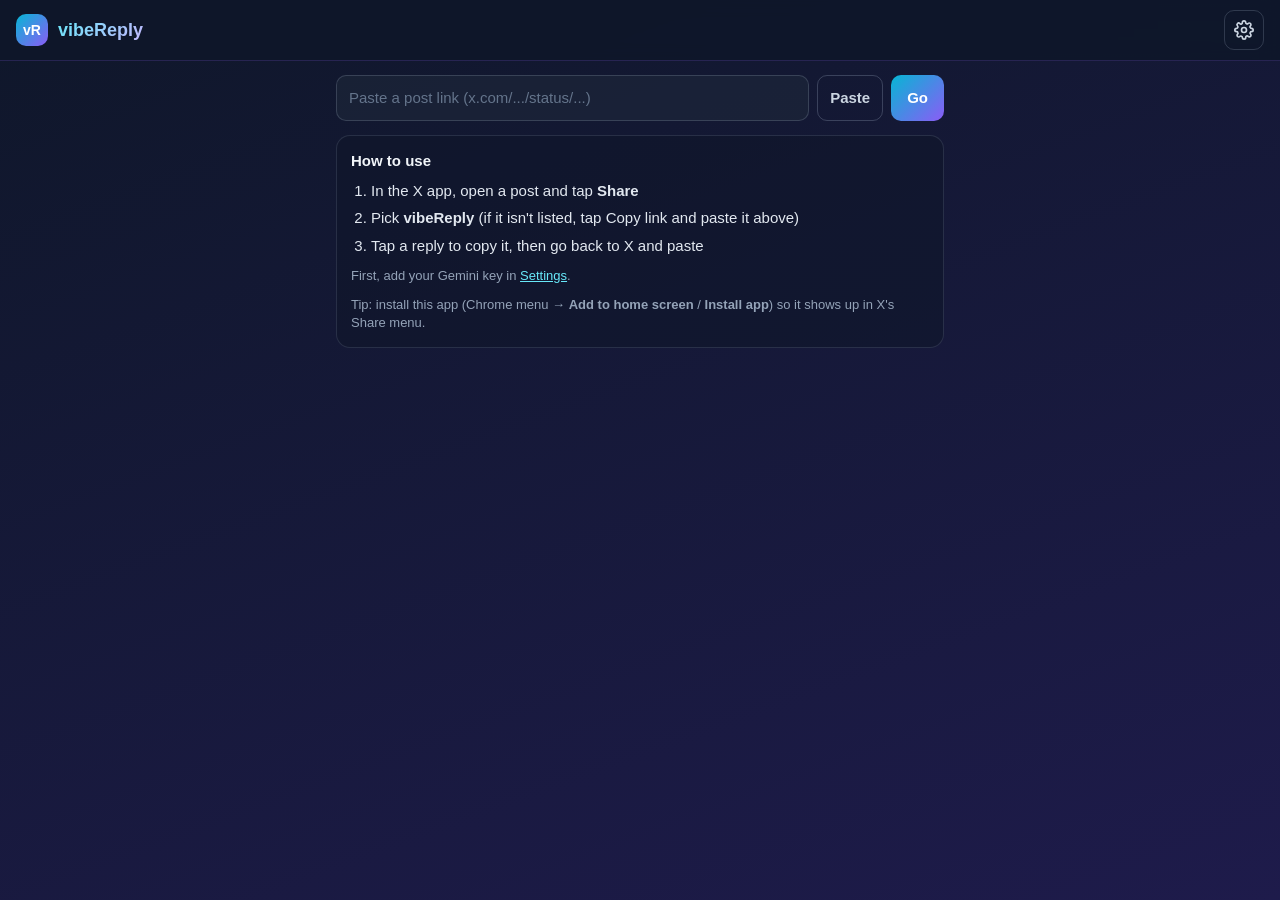
==== mobile/index.html @ 0de53751 "Add files via upload" ====
<!DOCTYPE html>
<html lang="en">
<head>
  <meta charset="UTF-8">
  <meta name="viewport" content="width=device-width, initial-scale=1, viewport-fit=cover">
  <meta name="theme-color" content="#0f172a">
  <title>vibeReply</title>
  <link rel="manifest" href="manifest.webmanifest">
  <link rel="icon" href="icon-192.png">
  <link rel="stylesheet" href="app.css">
</head>
<body>
  <header class="topbar">
    <div class="brand"><span class="logo">vR</span><h1>vibeReply</h1></div>
    <button id="settingsBtn" class="icon-btn" aria-label="Settings" title="Settings">
      <svg width="20" height="20" viewBox="0 0 24 24" fill="none" stroke="currentColor" stroke-width="2" stroke-linecap="round" stroke-linejoin="round"><circle cx="12" cy="12" r="3"/><path d="M19.4 15a1.65 1.65 0 0 0 .33 1.82l.06.06a2 2 0 1 1-2.83 2.83l-.06-.06a1.65 1.65 0 0 0-1.82-.33 1.65 1.65 0 0 0-1 1.51V21a2 2 0 1 1-4 0v-.09A1.65 1.65 0 0 0 9 19.4a1.65 1.65 0 0 0-1.82.33l-.06.06a2 2 0 1 1-2.83-2.83l.06-.06A1.65 1.65 0 0 0 4.68 15a1.65 1.65 0 0 0-1.51-1H3a2 2 0 1 1 0-4h.09A1.65 1.65 0 0 0 4.6 9a1.65 1.65 0 0 0-.33-1.82l-.06-.06a2 2 0 1 1 2.83-2.83l.06.06A1.65 1.65 0 0 0 9 4.68a1.65 1.65 0 0 0 1-1.51V3a2 2 0 1 1 4 0v.09a1.65 1.65 0 0 0 1 1.51 1.65 1.65 0 0 0 1.82-.33l.06-.06a2 2 0 1 1 2.83 2.83l-.06.06A1.65 1.65 0 0 0 19.4 9a1.65 1.65 0 0 0 1.51 1H21a2 2 0 1 1 0 4h-.09a1.65 1.65 0 0 0-1.51 1z"/></svg>
    </button>
  </header>

  <main>
    <form id="linkForm" class="link-form" autocomplete="off">
      <input id="linkInput" type="text" inputmode="url" autocapitalize="off" spellcheck="false" placeholder="Paste a post link (x.com/.../status/...)" aria-label="Post link">
      <button id="pasteBtn" type="button" class="btn-secondary">Paste</button>
      <button id="goBtn" type="submit" class="btn-primary">Go</button>
    </form>

    <section id="intro" class="card intro">
      <h2>How to use</h2>
      <ol>
        <li>In the X app, open a post and tap <strong>Share</strong></li>
        <li>Pick <strong>vibeReply</strong> (if it isn't listed, tap Copy link and paste it above)</li>
        <li>Tap a reply to copy it, then go back to X and paste</li>
      </ol>
      <p id="noKeysNote" class="note" hidden>First, add your Gemini key in <a href="#" id="openSettingsLink">Settings</a>.</p>
      <p id="installNote" class="note" hidden>
        Tip: install this app (Chrome menu &rarr; <strong>Add to home screen</strong> / <strong>Install app</strong>)
        so it shows up in X's Share menu.
      </p>
      <button id="installBtn" class="btn-primary wide" hidden>Install app</button>
    </section>

    <section id="postCard" class="card post" hidden>
      <div class="post-head">
        <span id="postAuthor" class="post-author"></span>
        <a id="openInX" class="open-x" href="#" target="_blank" rel="noopener">Open in X</a>
      </div>
      <div id="postText" class="post-text"></div>
      <div id="postMedia" class="post-media"></div>
      <div id="postInfo" class="post-info"></div>
      <div id="postRead" class="post-read" hidden></div>
    </section>

    <div id="status" class="status" hidden></div>

    <section id="repliesSection" hidden>
      <div class="section-head">
        <h2>Tap a reply to copy</h2>
        <button id="regenBtn" class="btn-small">Regenerate</button>
      </div>
      <div id="replies" class="replies"></div>
      <div id="meta" class="meta"></div>

      <div class="improve">
        <label for="myReply">Your reply</label>
        <textarea id="myReply" rows="3" placeholder="Write your own reply and get it fixed and improved"></textarea>
        <button id="improveBtn" class="btn-primary wide">Fix &amp; improve</button>
        <div id="improveStatus" class="status" hidden></div>
        <div id="improveResult" hidden>
          <div id="improveFeedback" class="feedback"></div>
          <div id="improveReplies" class="replies"></div>
        </div>
      </div>
    </section>
  </main>

  <div id="settingsView" class="settings" hidden>
    <div class="settings-bar">
      <h2>Settings</h2>
      <button id="settingsDone" class="btn-primary">Done</button>
    </div>
    <iframe id="settingsFrame" title="vibeReply settings"></iframe>
  </div>

  <div id="toast" class="toast" role="status" aria-live="polite"></div>

  <script src="chrome-shim.js"></script>
  <script src="../background.js"></script>
  <script src="app.js"></script>
</body>
</html>
---- mobile/app.css ----
/* vibeReply phone app - same dark look as the extension panel */
:root {
  --bg: #0f172a;
  --bg2: #1e1b4b;
  --card: rgba(30, 41, 59, 0.6);
  --card-hover: rgba(30, 41, 59, 0.9);
  --line: rgba(148, 163, 184, 0.18);
  --accent-line: rgba(139, 92, 246, 0.35);
  --text: #e2e8f0;
  --text-strong: #f1f5f9;
  --muted: #94a3b8;
  --faint: #64748b;
  --cyan: #67e8f9;
  --grad: linear-gradient(135deg, #06b6d4, #8b5cf6);
}

* { box-sizing: border-box; margin: 0; padding: 0; }
html { -webkit-text-size-adjust: 100%; }
body {
  min-height: 100vh;
  background: linear-gradient(160deg, var(--bg) 0%, var(--bg2) 100%) fixed;
  color: var(--text);
  font-family: -apple-system, BlinkMacSystemFont, 'Segoe UI', Roboto, sans-serif;
  font-size: 15px;
  line-height: 1.45;
  -webkit-tap-highlight-color: transparent;
}
body.no-scroll { overflow: hidden; }
button, input, textarea { font: inherit; color: inherit; }
button { cursor: pointer; }
a { color: var(--cyan); }
[hidden] { display: none !important; }

.topbar {
  position: sticky;
  top: 0;
  z-index: 5;
  display: flex;
  align-items: center;
  justify-content: space-between;
  padding: calc(10px + env(safe-area-inset-top)) 16px 10px;
  background: rgba(15, 23, 42, 0.92);
  backdrop-filter: blur(8px);
  border-bottom: 1px solid rgba(139, 92, 246, 0.2);
}
.brand { display: flex; align-items: center; gap: 10px; }
.logo {
  width: 32px; height: 32px;
  border-radius: 10px;
  background: var(--grad);
  display: flex; align-items: center; justify-content: center;
  font-weight: 800; font-size: 14px; color: #fff;
}
.topbar h1 {
  font-size: 18px;
  background: linear-gradient(135deg, #67e8f9, #c4b5fd);
  -webkit-background-clip: text; background-clip: text; color: transparent;
}
.icon-btn {
  width: 40px; height: 40px;
  display: inline-flex; align-items: center; justify-content: center;
  background: transparent;
  border: 1px solid rgba(148, 163, 184, 0.25);
  border-radius: 10px;
  color: #cbd5e1;
}

main {
  max-width: 640px;
  margin: 0 auto;
  padding: 14px 16px calc(32px + env(safe-area-inset-bottom));
}

.link-form { display: flex; gap: 8px; margin-bottom: 14px; }
.link-form input {
  flex: 1;
  min-width: 0;
  padding: 11px 12px;
  background: var(--card);
  border: 1px solid rgba(148, 163, 184, 0.25);
  border-radius: 10px;
  outline: none;
  font-size: 15px;
}
.link-form input:focus { border-color: rgba(139, 92, 246, 0.6); }
.link-form input::placeholder { color: var(--faint); }

.btn-primary, .btn-secondary, .btn-small {
  border-radius: 10px;
  font-weight: 600;
  border: none;
  white-space: nowrap;
}
.btn-primary { padding: 11px 16px; background: var(--grad); color: #fff; }
.btn-primary:disabled { opacity: 0.55; }
.btn-primary.wide { width: 100%; margin-top: 10px; }
.btn-secondary {
  padding: 11px 12px;
  background: transparent;
  border: 1px solid rgba(148, 163, 184, 0.3);
  color: #cbd5e1;
}
.btn-small {
  padding: 7px 12px;
  font-size: 13px;
  background: transparent;
  border: 1px solid rgba(139, 92, 246, 0.45);
  color: #c4b5fd;
}
.btn-small:disabled { opacity: 0.5; }

.card {
  background: rgba(15, 23, 42, 0.6);
  border: 1px solid var(--line);
  border-radius: 14px;
  padding: 14px;
  margin-bottom: 14px;
}
.intro h2 { font-size: 15px; margin-bottom: 8px; color: var(--text-strong); }
.intro ol { padding-left: 20px; display: grid; gap: 6px; color: var(--text); }
.note { margin-top: 10px; font-size: 13px; color: var(--muted); }

.post-head { display: flex; justify-content: space-between; align-items: baseline; gap: 10px; margin-bottom: 6px; }
.post-author { font-weight: 600; font-size: 14px; color: var(--text-strong); overflow: hidden; text-overflow: ellipsis; white-space: nowrap; }
.open-x { font-size: 13px; white-space: nowrap; text-decoration: none; }
.post-text {
  font-size: 14px;
  white-space: pre-wrap;
  word-break: break-word;
  display: -webkit-box;
  -webkit-line-clamp: 4;
  -webkit-box-orient: vertical;
  overflow: hidden;
}
.post-text.expanded { -webkit-line-clamp: unset; display: block; }
.post-media { display: flex; gap: 6px; margin-top: 10px; overflow-x: auto; }
.post-media img {
  height: 84px;
  max-width: 150px;
  object-fit: cover;
  border-radius: 8px;
  border: 1px solid var(--line);
  flex: 0 0 auto;
}
.post-info { margin-top: 8px; font-size: 12px; color: var(--cyan); }
.post-read {
  margin-top: 8px;
  padding-top: 8px;
  border-top: 1px dashed rgba(148, 163, 184, 0.2);
  font-size: 13px;
  font-style: italic;
  color: var(--muted);
}

.status { padding: 11px 12px; border-radius: 10px; font-size: 13px; margin-bottom: 12px; }
.status-info { background: rgba(6, 182, 212, 0.1); border: 1px solid rgba(6, 182, 212, 0.3); color: var(--cyan); }
.status-error { background: rgba(239, 68, 68, 0.1); border: 1px solid rgba(239, 68, 68, 0.3); color: #fca5a5; }

.section-head { display: flex; justify-content: space-between; align-items: center; margin-bottom: 10px; }
.section-head h2 { font-size: 13px; text-transform: uppercase; letter-spacing: 0.6px; color: var(--muted); font-weight: 600; }

.replies { display: flex; flex-direction: column; gap: 8px; }
.reply {
  display: flex;
  align-items: flex-start;
  gap: 10px;
  width: 100%;
  text-align: left;
  padding: 13px 12px;
  background: var(--card);
  border: 1px solid rgba(148, 163, 184, 0.15);
  border-radius: 12px;
  transition: border-color 0.15s ease, background 0.15s ease;
}
.reply:active { background: var(--card-hover); border-color: rgba(139, 92, 246, 0.55); }
.reply .num {
  flex: 0 0 24px;
  height: 24px;
  border-radius: 50%;
  background: var(--grad);
  color: #fff;
  font-size: 12px;
  font-weight: 700;
  display: flex; align-items: center; justify-content: center;
}
.reply .text { flex: 1; font-size: 15px; color: var(--text-strong); word-break: break-word; user-select: text; }
.reply.fixed { border-color: rgba(16, 185, 129, 0.4); }
.reply.fixed .num { background: linear-gradient(135deg, #10b981, #06b6d4); }
.reply.copied { border-color: rgba(16, 185, 129, 0.6); background: rgba(16, 185, 129, 0.1); }

.meta { margin-top: 8px; font-size: 11px; color: var(--faint); text-align: right; }
.meta:empty { display: none; }

.improve { margin-top: 18px; padding-top: 14px; border-top: 1px solid rgba(139, 92, 246, 0.2); }
.improve label { display: block; font-size: 12px; text-transform: uppercase; letter-spacing: 0.6px; color: var(--muted); margin-bottom: 6px; }
.improve textarea {
  width: 100%;
  min-height: 76px;
  resize: vertical;
  padding: 10px 12px;
  background: var(--card);
  border: 1px solid rgba(148, 163, 184, 0.25);
  border-radius: 12px;
  outline: none;
  font-size: 15px;
}
.improve textarea:focus { border-color: rgba(139, 92, 246, 0.6); }
.improve .btn-primary.wide { margin: 10px 0 12px; }
.feedback {
  padding: 10px 12px;
  border-radius: 10px;
  font-size: 13px;
  margin-bottom: 8px;
  background: rgba(250, 204, 21, 0.08);
  border: 1px solid rgba(250, 204, 21, 0.3);
  color: #fde68a;
}

.settings {
  position: fixed;
  inset: 0;
  z-index: 20;
  display: flex;
  flex-direction: column;
  background: var(--bg);
}
.settings-bar {
  display: flex;
  align-items: center;
  justify-content: space-between;
  padding: calc(10px + env(safe-area-inset-top)) 16px 10px;
  border-bottom: 1px solid rgba(139, 92, 246, 0.2);
}
.settings-bar h2 { font-size: 17px; }
.settings-bar .btn-primary { padding: 8px 18px; }
.settings iframe { flex: 1; width: 100%; border: 0; background: var(--bg); }

.toast {
  position: fixed;
  left: 50%;
  bottom: calc(24px + env(safe-area-inset-bottom));
  transform: translate(-50%, 20px);
  max-width: calc(100% - 32px);
  padding: 11px 16px;
  border-radius: 12px;
  background: #10b981;
  color: #04261b;
  font-weight: 600;
  font-size: 14px;
  box-shadow: 0 10px 30px rgba(0, 0, 0, 0.4);
  opacity: 0;
  pointer-events: none;
  transition: opacity 0.2s ease, transform 0.2s ease;
  z-index: 30;
  text-align: center;
}
.toast.show { opacity: 1; transform: translate(-50%, 0); }
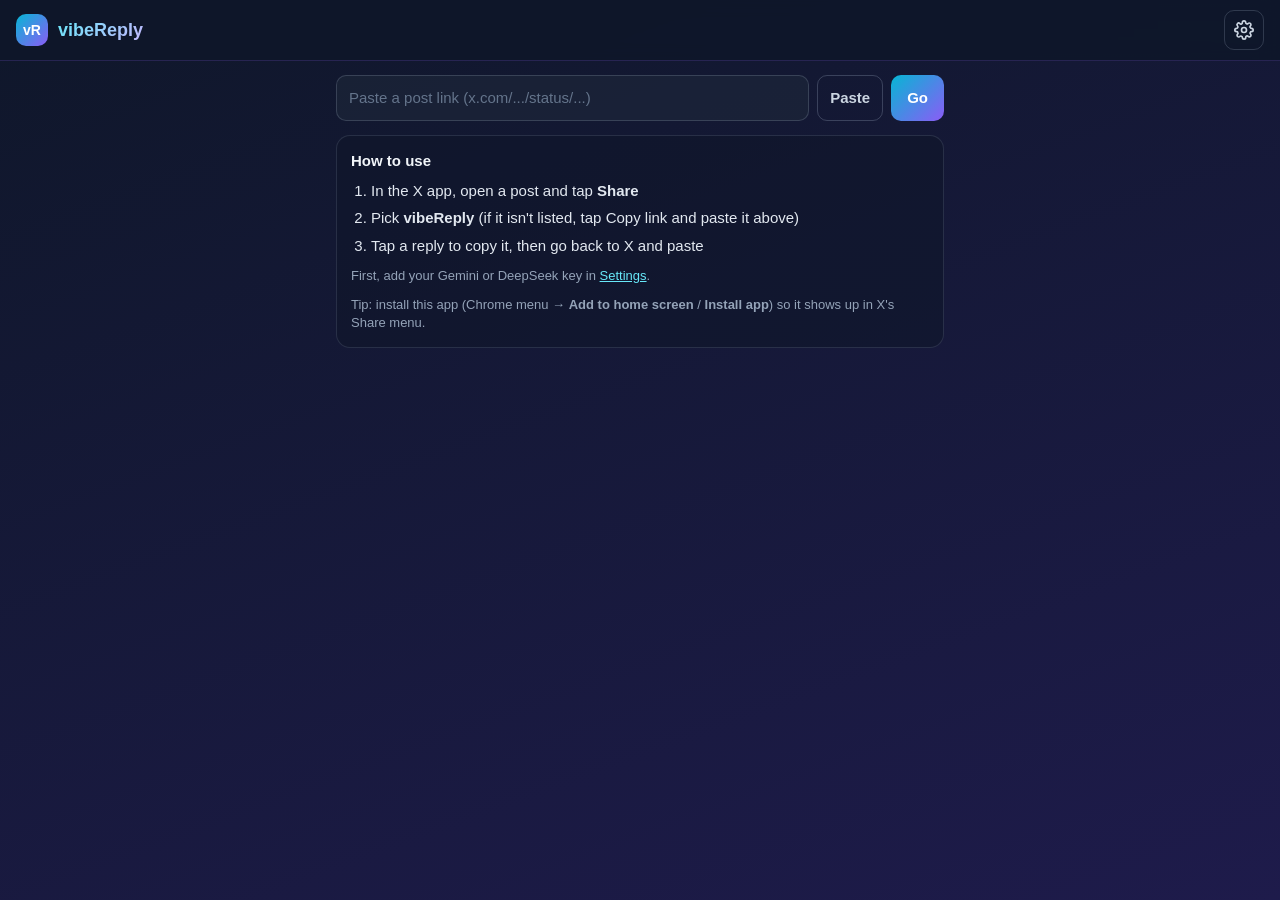
==== commit 0c874d36: "Add DeepSeek provider with its own reply prompt; tune Groq - DeepSeek Flash (deepseek-flash) as a ne" ====
--- a/mobile/index.html
+++ b/mobile/index.html
@@ -31,7 +31,7 @@
         <li>Pick <strong>vibeReply</strong> (if it isn't listed, tap Copy link and paste it above)</li>
         <li>Tap a reply to copy it, then go back to X and paste</li>
       </ol>
-      <p id="noKeysNote" class="note" hidden>First, add your Gemini key in <a href="#" id="openSettingsLink">Settings</a>.</p>
+      <p id="noKeysNote" class="note" hidden>First, add your Gemini or DeepSeek key in <a href="#" id="openSettingsLink">Settings</a>.</p>
       <p id="installNote" class="note" hidden>
         Tip: install this app (Chrome menu &rarr; <strong>Add to home screen</strong> / <strong>Install app</strong>)
         so it shows up in X's Share menu.
